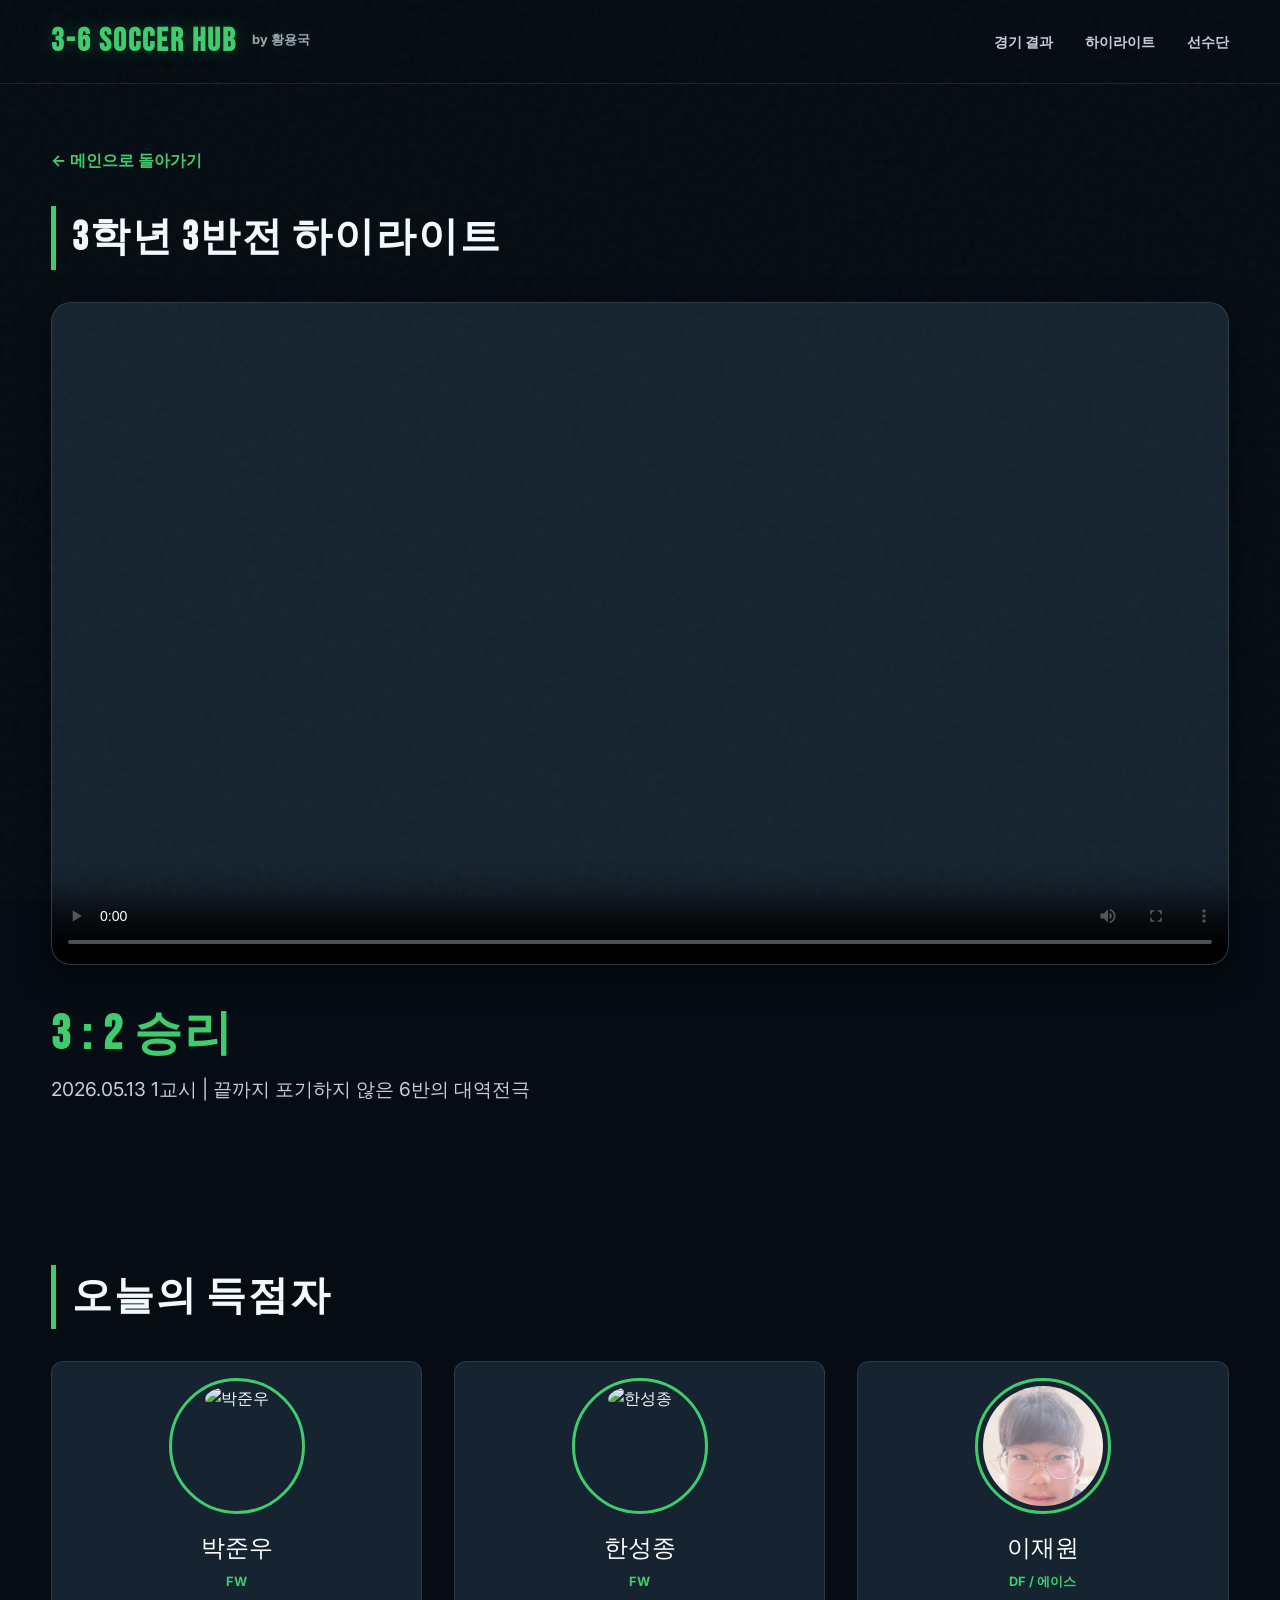
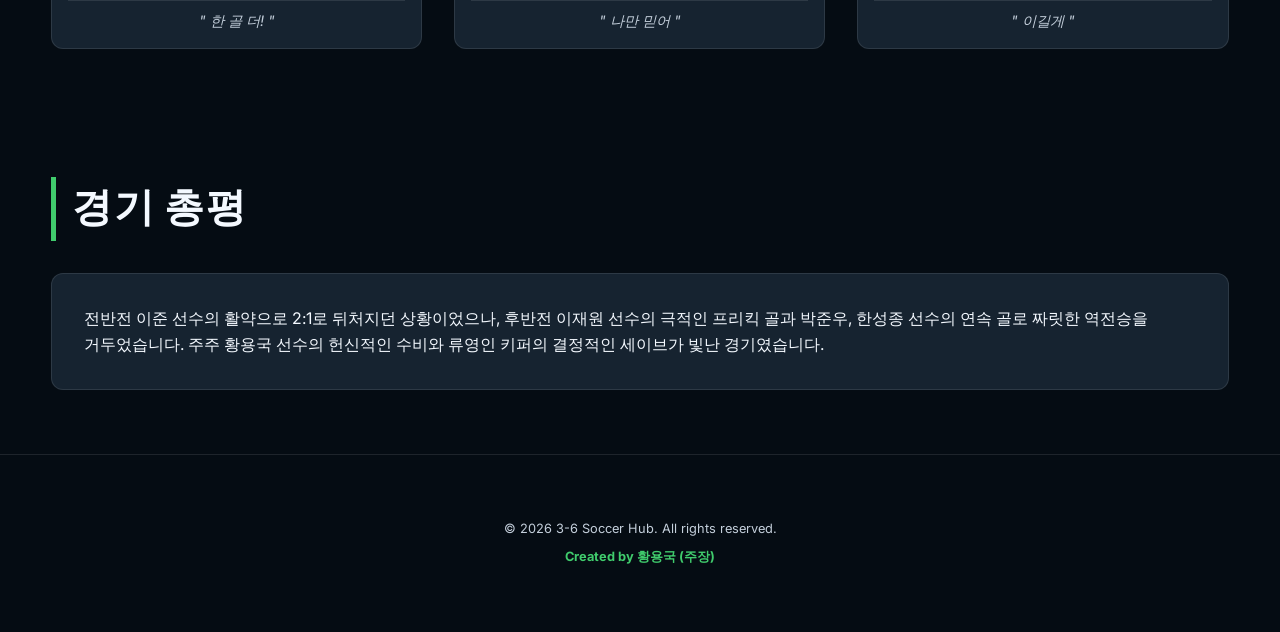
==== match-3-3.html @ 94736fa2 "feat: implement multi-page highlight details with scorer player cards" ====
<!doctype html>
<html lang="ko">
<head>
  <meta charset="UTF-8" />
  <meta name="viewport" content="width=device-width, initial-scale=1.0" />
  <title>3학년 3반 전 상세 결과 | 3-6 SOCCER HUB</title>
  <link rel="preconnect" href="https://fonts.googleapis.com">
  <link rel="preconnect" href="https://fonts.gstatic.com" crossorigin>
  <link href="https://fonts.googleapis.com/css2?family=Bebas+Neue&family=Inter:wght@400;700&display=swap" rel="stylesheet">
  <link href='/style.css' rel='stylesheet'>
</head>
<body>
  <header>
    <div class="container">
      <h1><a href="/" style="text-decoration: none; color: inherit;">3-6 SOCCER HUB</a> <span style="font-size: 0.8rem; vertical-align: middle; color: var(--text-secondary); letter-spacing: 0; font-family: 'Inter', sans-serif; margin-left: 0.5rem; opacity: 0.8;">by 황용국</span></h1>
      <nav>
        <ul>
          <li><a href="/#results">경기 결과</a></li>
          <li><a href="/#highlights">하이라이트</a></li>
          <li><a href="/#team">선수단</a></li>
        </ul>
      </nav>
    </div>
  </header>

  <main>
    <section id="match-video" class="container">
      <div style="margin-bottom: 2rem;">
        <a href="/" style="color: var(--primary-color); text-decoration: none; font-weight: bold;">← 메인으로 돌아가기</a>
      </div>
      
      <h3>3학년 3반전 하이라이트</h3>
      <div style="background: var(--surface-color); border-radius: 20px; overflow: hidden; border: 1px solid oklch(100% 0 0 / 0.1); box-shadow: var(--deep-shadow);">
        <video src="assets/videos/freekick-goal.mp4" controls poster="assets/images/freekick-thumbnail.jpg" style="width: 100%; display: block; aspect-ratio: 16/9;"></video>
      </div>
      <div style="padding: 2rem 0;">
        <h2 style="font-size: 3rem; color: var(--primary-color);">3 : 2 승리</h2>
        <p style="color: var(--text-secondary); font-size: 1.2rem;">2026.05.13 1교시 | 끝까지 포기하지 않은 6반의 대역전극</p>
      </div>
    </section>

    <section id="match-scorers" class="container">
      <h3>오늘의 득점자</h3>
      <div class="grid">
        <soccer-player-card 
          name="박준우" 
          position="FW" 
          image="assets/images/player-park-junwoo.jpg"
          motto="한 골 더!">
        </soccer-player-card>
        <soccer-player-card 
          name="한성종" 
          position="FW" 
          image="assets/images/player-han.jpg"
          motto="나만 믿어">
        </soccer-player-card>
        <soccer-player-card 
          name="이재원" 
          position="DF / 에이스" 
          image="assets/images/player-lee.jpg"
          motto="이길게">
        </soccer-player-card>
      </div>
    </section>

    <section id="match-stats" class="container">
      <h3>경기 총평</h3>
      <div style="background: var(--surface-color); padding: 2rem; border-radius: 12px; border: 1px solid oklch(100% 0 0 / 0.1);">
        <p>전반전 이준 선수의 활약으로 2:1로 뒤처지던 상황이었으나, 후반전 이재원 선수의 극적인 프리킥 골과 박준우, 한성종 선수의 연속 골로 짜릿한 역전승을 거두었습니다. 주주 황용국 선수의 헌신적인 수비와 류영인 키퍼의 결정적인 세이브가 빛난 경기였습니다.</p>
      </div>
    </section>
  </main>

  <footer>
    <div class="container">
      <p>&copy; 2026 3-6 Soccer Hub. All rights reserved.</p>
      <p style="margin-top: 0.5rem; color: var(--primary-color); font-weight: bold;">Created by 황용국 (주장)</p>
    </div>
  </footer>

  <script defer type="module" src="/main.js"></script>
</body>
</html>
---- style.css ----
:root {
  /* Color Palette - Modern High Contrast (oklch) */
  --bg-color: oklch(15% 0.02 250);
  --surface-color: oklch(25% 0.03 250);
  --primary-color: oklch(75% 0.18 150); /* Vibrant Green */
  --secondary-color: oklch(70% 0.2 250); /* Electric Blue */
  --accent-color: oklch(85% 0.2 80);   /* Neon Gold */
  --text-primary: oklch(98% 0.01 250);
  --text-secondary: oklch(85% 0.02 250);
  
  /* Effects */
  --glow-shadow: 0 0 20px oklch(75% 0.18 150 / 0.3);
  --deep-shadow: 0 10px 30px oklch(0% 0 0 / 0.5);
  --noise-filter: url("data:image/svg+xml,%3Csvg viewBox='0 0 200 200' xmlns='http://www.w3.org/2000/svg'%3E%3Cfilter id='noiseFilter'%3E%3CfeTurbulence type='fractalNoise' baseFrequency='0.65' numOctaves='3' stitchTiles='stitch'/%3E%3C/filter%3E%3Crect width='100%25' height='100%25' filter='url(%23noiseFilter)'/%3E%3C/svg%3E");

  /* Layout */
  --container-max-width: 1200px;
  --section-spacing: clamp(2rem, 8vw, 4rem);
}

/* Base Styles */
* {
  margin: 0;
  padding: 0;
  box-sizing: border-box;
}

html {
  scroll-behavior: smooth;
  font-size: 16px;
}

body {
  font-family: 'Inter', sans-serif;
  background-color: var(--bg-color);
  color: var(--text-primary);
  line-height: 1.6;
  overflow-x: hidden;
  position: relative;
  word-break: keep-all; /* Better for Korean mobile text breaking */
}

/* Noise Texture Overlay */
body::before {
  content: "";
  position: fixed;
  top: 0;
  left: 0;
  width: 100%;
  height: 100%;
  background: var(--noise-filter);
  opacity: 0.03;
  pointer-events: none;
  z-index: 9999;
}

.container {
  width: 92%;
  max-width: var(--container-max-width);
  margin: 0 auto;
}

h1, h2, h3 {
  font-family: 'Bebas Neue', sans-serif;
  letter-spacing: 2px;
  text-wrap: balance;
}

/* Header & Nav */
header {
  background: oklch(15% 0.02 250 / 0.8);
  backdrop-filter: blur(10px);
  padding: 1rem 0;
  position: sticky;
  top: 0;
  z-index: 100;
  border-bottom: 1px solid oklch(100% 0 0 / 0.1);
}

header .container {
  display: flex;
  justify-content: space-between;
  align-items: center;
}

header h1 {
  font-size: clamp(1.2rem, 5vw, 2rem);
  color: var(--primary-color);
  text-shadow: var(--glow-shadow);
}

nav ul {
  display: flex;
  list-style: none;
  gap: clamp(1rem, 3vw, 2rem);
}

nav a {
  text-decoration: none;
  color: var(--text-secondary);
  font-weight: 700;
  font-size: clamp(0.7rem, 2vw, 0.9rem);
  text-transform: uppercase;
  transition: color 0.3s ease;
  white-space: nowrap;
}

nav a:hover {
  color: var(--primary-color);
}

/* Hero Section */
#hero {
  padding: clamp(4rem, 15vw, 8rem) 0;
  text-align: center;
  background: radial-gradient(circle at center, oklch(30% 0.1 150 / 0.2), transparent);
}

#hero h2 {
  font-size: clamp(2.5rem, 12vw, 5rem);
  margin-bottom: 1rem;
  background: linear-gradient(to bottom, var(--text-primary), var(--primary-color));
  -webkit-background-clip: text;
  -webkit-text-fill-color: transparent;
  line-height: 1.1;
}

#hero p {
  font-size: clamp(1rem, 3vw, 1.2rem);
  color: var(--text-secondary);
}

/* Section Common */
section {
  padding: var(--section-spacing) 0;
  container-type: inline-size;
}

h3 {
  font-size: clamp(1.8rem, 6vw, 2.5rem);
  margin-bottom: 2rem;
  border-left: 5px solid var(--primary-color);
  padding-left: 1rem;
}

/* Grid Layout */
.grid {
  display: grid;
  gap: clamp(1rem, 4vw, 2rem);
  grid-template-columns: repeat(auto-fill, minmax(min(100%, 300px), 1fr));
}

/* Footer */
footer {
  padding: 4rem 0;
  border-top: 1px solid oklch(100% 0 0 / 0.1);
  text-align: center;
  color: var(--text-secondary);
  font-size: 0.8rem;
}

/* Mobile Adjustments */
@media (max-width: 768px) {
  header .container {
    flex-direction: column;
    gap: 0.8rem;
  }
  
  nav ul {
    gap: 0.8rem;
    flex-wrap: wrap;
    justify-content: center;
  }
  
  .container {
    width: 95%;
  }
}
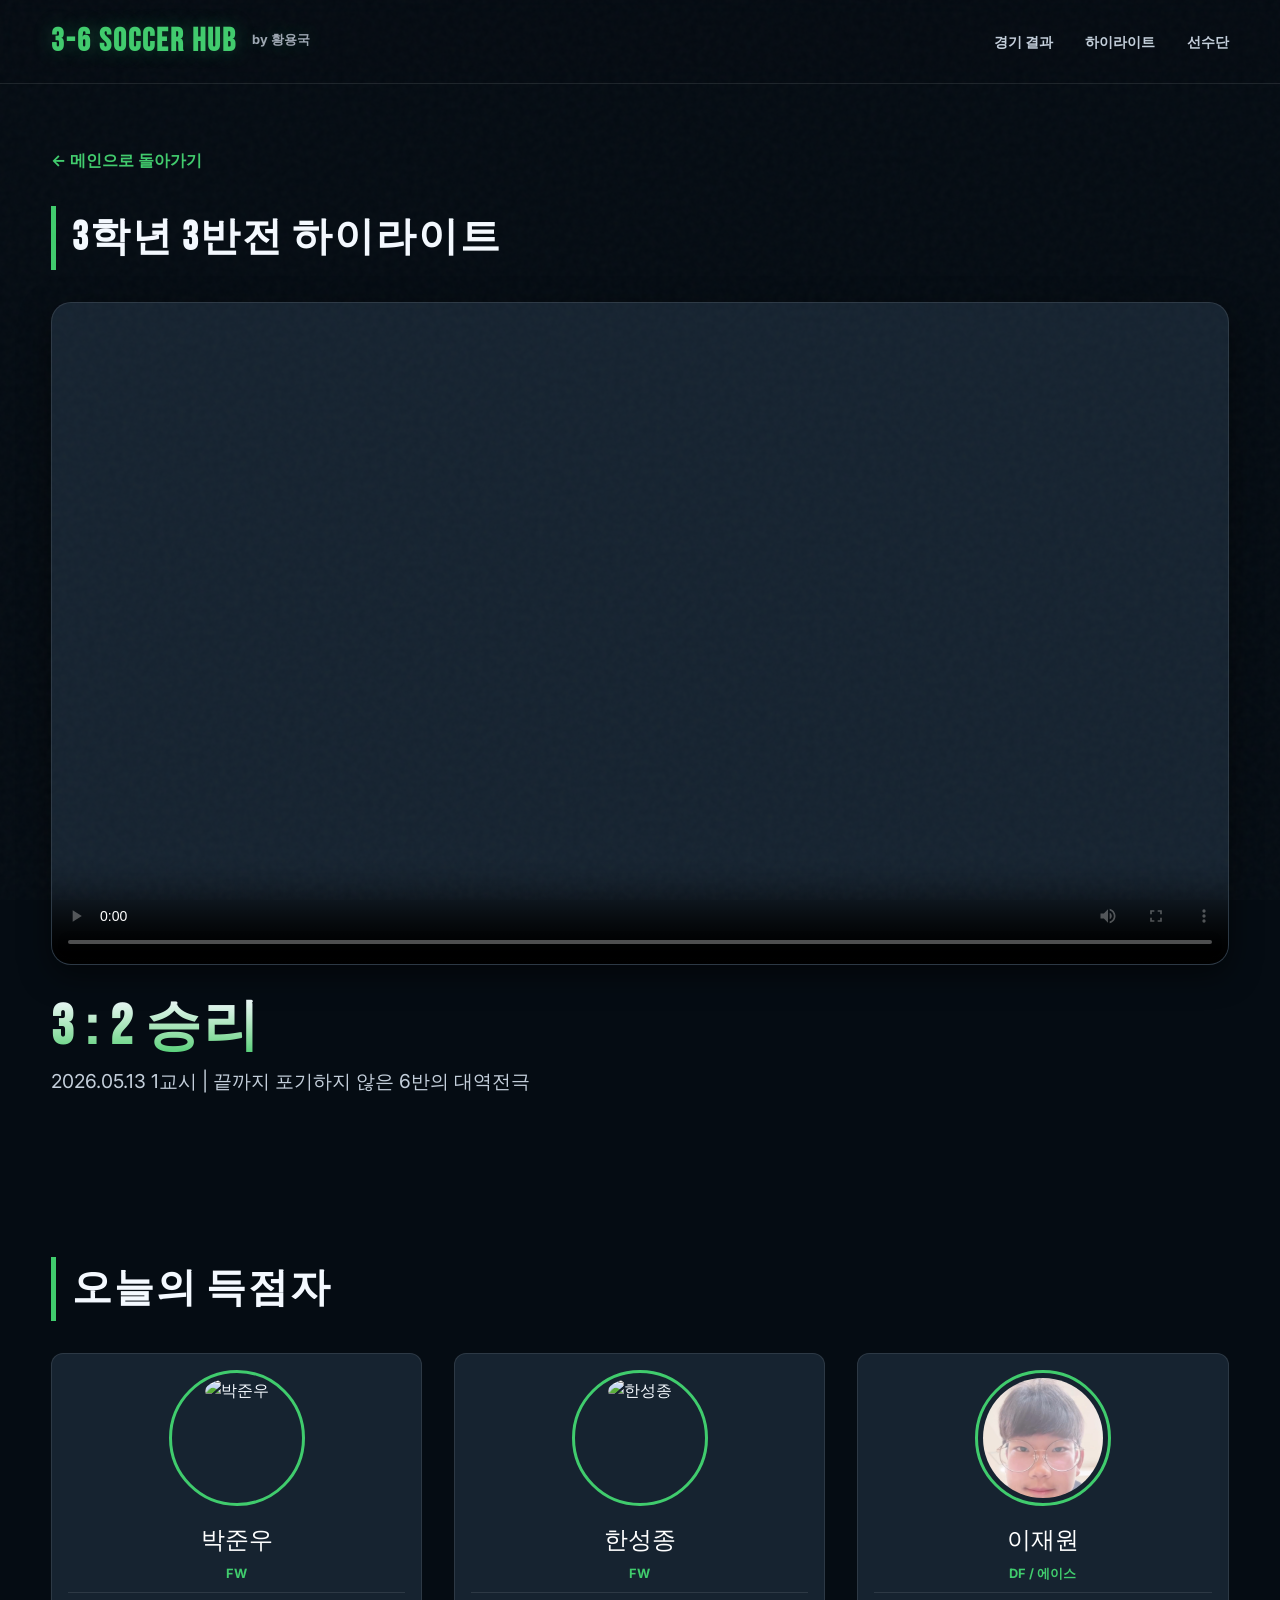
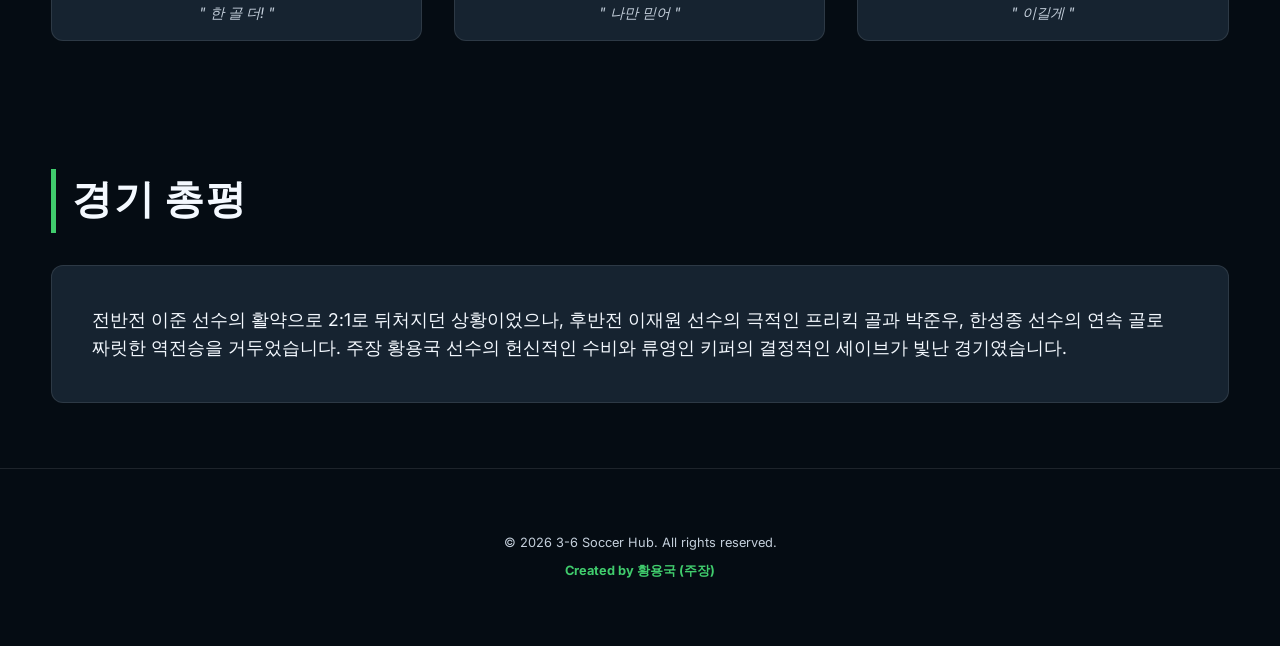
==== commit f85e9410: "fix: restore structural integrity and fix layout breaks on match detail pages" ====
--- a/match-3-3.html
+++ b/match-3-3.html
@@ -25,17 +25,17 @@
 
   <main>
     <section id="match-video" class="container">
-      <div style="margin-bottom: 2rem;">
-        <a href="/" style="color: var(--primary-color); text-decoration: none; font-weight: bold;">← 메인으로 돌아가기</a>
+      <div>
+        <a href="/" class="back-link">← 메인으로 돌아가기</a>
       </div>
       
       <h3>3학년 3반전 하이라이트</h3>
-      <div style="background: var(--surface-color); border-radius: 20px; overflow: hidden; border: 1px solid oklch(100% 0 0 / 0.1); box-shadow: var(--deep-shadow);">
-        <video src="assets/videos/freekick-goal.mp4" controls poster="assets/images/freekick-thumbnail.jpg" style="width: 100%; display: block; aspect-ratio: 16/9;"></video>
+      <div class="video-wrapper">
+        <video src="assets/videos/freekick-goal.mp4" controls poster="assets/images/freekick-thumbnail.jpg"></video>
       </div>
       <div style="padding: 2rem 0;">
-        <h2 style="font-size: 3rem; color: var(--primary-color);">3 : 2 승리</h2>
-        <p style="color: var(--text-secondary); font-size: 1.2rem;">2026.05.13 1교시 | 끝까지 포기하지 않은 6반의 대역전극</p>
+        <h2 class="match-title text-gradient">3 : 2 승리</h2>
+        <p style="color: var(--text-secondary); font-size: clamp(1rem, 3vw, 1.2rem);">2026.05.13 1교시 | 끝까지 포기하지 않은 6반의 대역전극</p>
       </div>
     </section>
 
@@ -65,8 +65,8 @@
 
     <section id="match-stats" class="container">
       <h3>경기 총평</h3>
-      <div style="background: var(--surface-color); padding: 2rem; border-radius: 12px; border: 1px solid oklch(100% 0 0 / 0.1);">
-        <p>전반전 이준 선수의 활약으로 2:1로 뒤처지던 상황이었으나, 후반전 이재원 선수의 극적인 프리킥 골과 박준우, 한성종 선수의 연속 골로 짜릿한 역전승을 거두었습니다. 주주 황용국 선수의 헌신적인 수비와 류영인 키퍼의 결정적인 세이브가 빛난 경기였습니다.</p>
+      <div class="description-box">
+        <p>전반전 이준 선수의 활약으로 2:1로 뒤처지던 상황이었으나, 후반전 이재원 선수의 극적인 프리킥 골과 박준우, 한성종 선수의 연속 골로 짜릿한 역전승을 거두었습니다. 주장 황용국 선수의 헌신적인 수비와 류영인 키퍼의 결정적인 세이브가 빛난 경기였습니다.</p>
       </div>
     </section>
   </main>
--- a/style.css
+++ b/style.css
@@ -148,6 +148,61 @@
   display: grid;
   gap: clamp(1rem, 4vw, 2rem);
   grid-template-columns: repeat(auto-fill, minmax(min(100%, 300px), 1fr));
+}
+
+/* Video Wrapper */
+.video-wrapper {
+  background: var(--surface-color);
+  border-radius: clamp(12px, 3vw, 20px);
+  overflow: hidden;
+  border: 1px solid oklch(100% 0 0 / 0.1);
+  box-shadow: var(--deep-shadow);
+  width: 100%;
+  position: relative;
+}
+
+.video-wrapper video {
+  width: 100%;
+  display: block;
+  aspect-ratio: 16/9;
+  object-fit: cover;
+}
+
+/* Typography Utilities */
+.text-gradient {
+  background: linear-gradient(to bottom, var(--text-primary), var(--primary-color));
+  -webkit-background-clip: text;
+  -webkit-text-fill-color: transparent;
+}
+
+.match-title {
+  font-size: clamp(2rem, 8vw, 3.5rem);
+  line-height: 1.1;
+  margin-bottom: 0.5rem;
+}
+
+.back-link {
+  color: var(--primary-color);
+  text-decoration: none;
+  font-weight: bold;
+  display: inline-flex;
+  align-items: center;
+  gap: 0.5rem;
+  margin-bottom: 2rem;
+  transition: opacity 0.3s ease;
+}
+
+.back-link:hover {
+  opacity: 0.8;
+}
+
+.description-box {
+  background: var(--surface-color);
+  padding: clamp(1.5rem, 5vw, 2.5rem);
+  border-radius: 12px;
+  border: 1px solid oklch(100% 0 0 / 0.1);
+  font-size: clamp(0.9rem, 2.5vw, 1.1rem);
+  word-break: keep-all;
 }
 
 /* Footer */
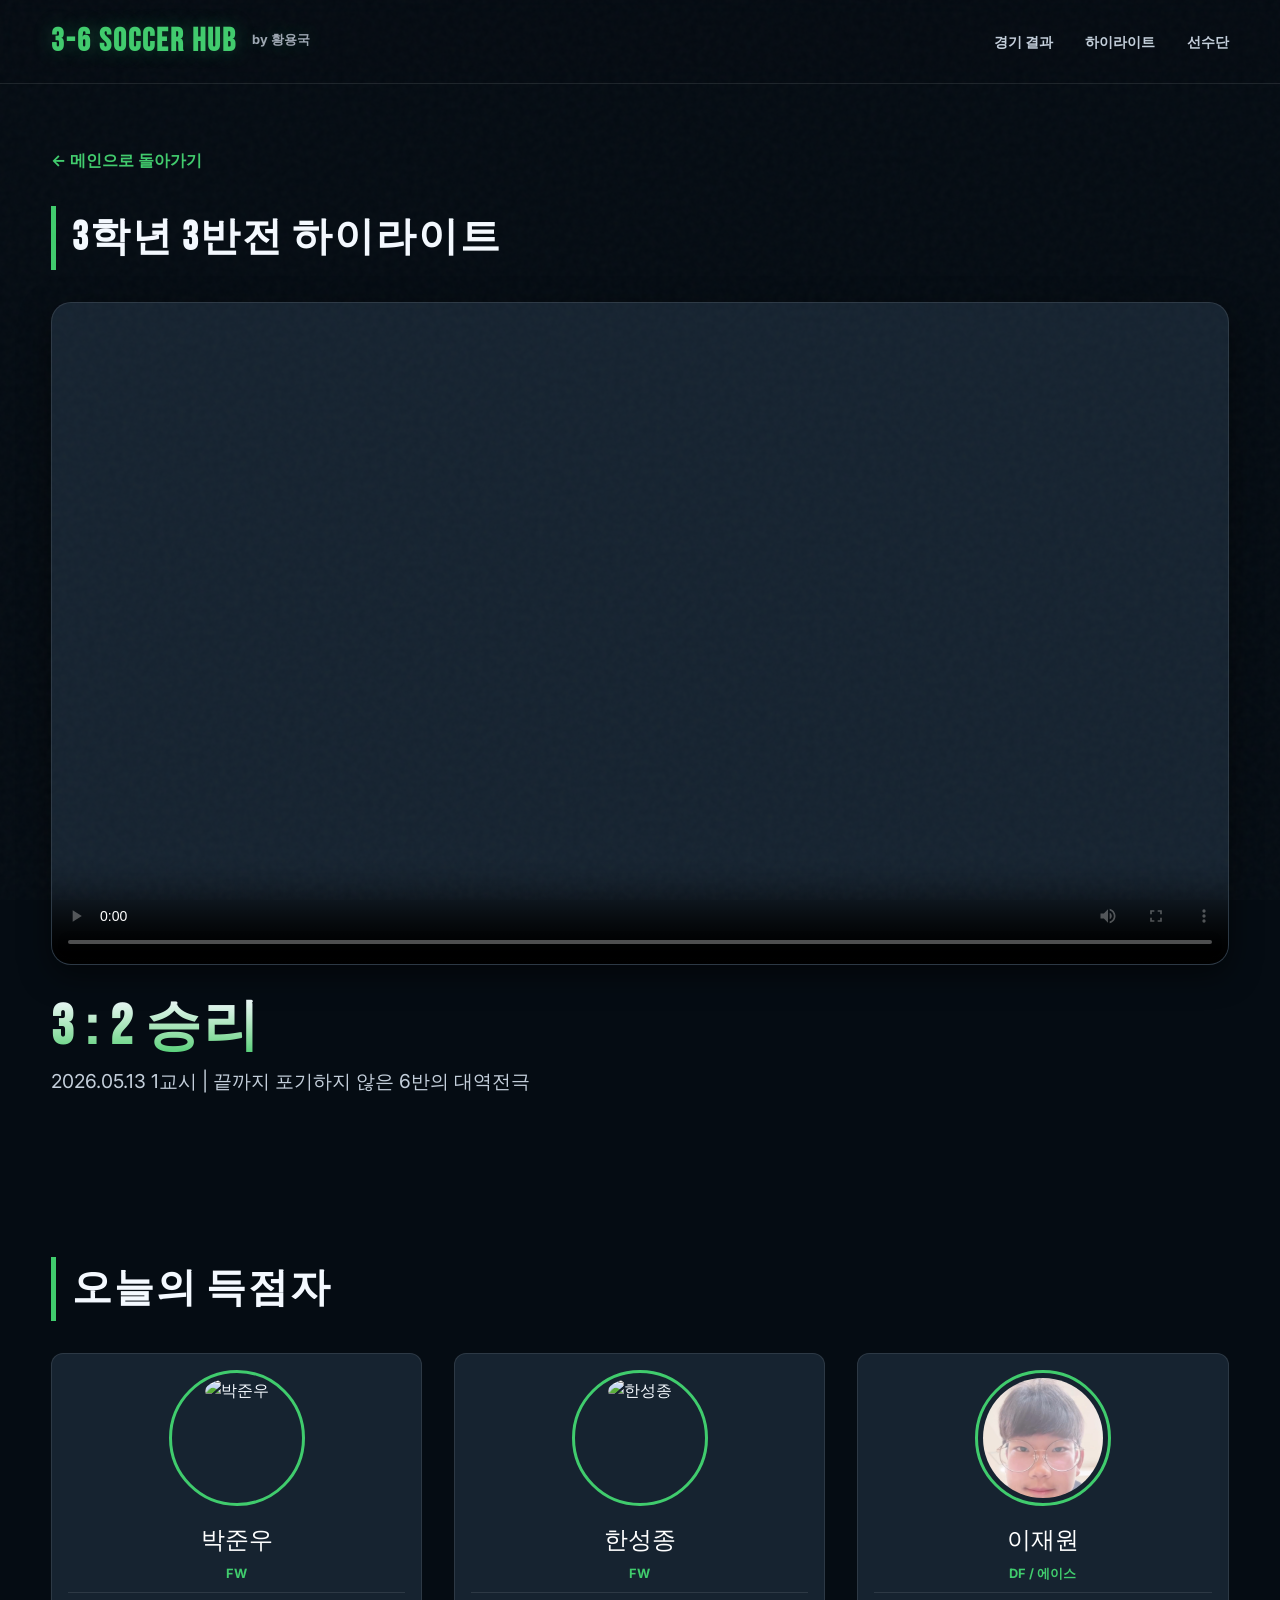
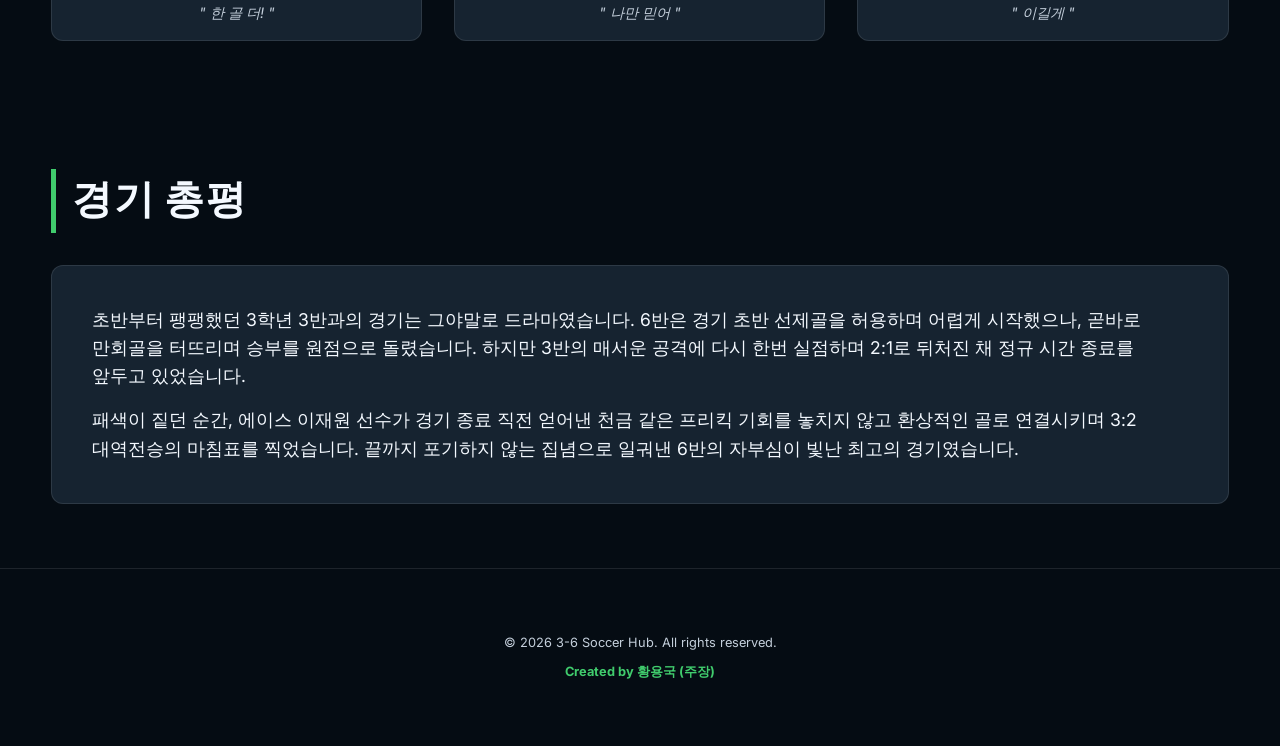
==== commit 84013ecc: "docs: update match narrative for 3-3 game with detailed comeback sequence" ====
--- a/match-3-3.html
+++ b/match-3-3.html
@@ -66,7 +66,8 @@
     <section id="match-stats" class="container">
       <h3>경기 총평</h3>
       <div class="description-box">
-        <p>전반전 이준 선수의 활약으로 2:1로 뒤처지던 상황이었으나, 후반전 이재원 선수의 극적인 프리킥 골과 박준우, 한성종 선수의 연속 골로 짜릿한 역전승을 거두었습니다. 주장 황용국 선수의 헌신적인 수비와 류영인 키퍼의 결정적인 세이브가 빛난 경기였습니다.</p>
+        <p>초반부터 팽팽했던 3학년 3반과의 경기는 그야말로 드라마였습니다. 6반은 경기 초반 선제골을 허용하며 어렵게 시작했으나, 곧바로 만회골을 터뜨리며 승부를 원점으로 돌렸습니다. 하지만 3반의 매서운 공격에 다시 한번 실점하며 2:1로 뒤처진 채 정규 시간 종료를 앞두고 있었습니다.</p>
+        <p style="margin-top: 1rem;">패색이 짙던 순간, 에이스 이재원 선수가 경기 종료 직전 얻어낸 천금 같은 프리킥 기회를 놓치지 않고 환상적인 골로 연결시키며 3:2 대역전승의 마침표를 찍었습니다. 끝까지 포기하지 않는 집념으로 일궈낸 6반의 자부심이 빛난 최고의 경기였습니다.</p>
       </div>
     </section>
   </main>
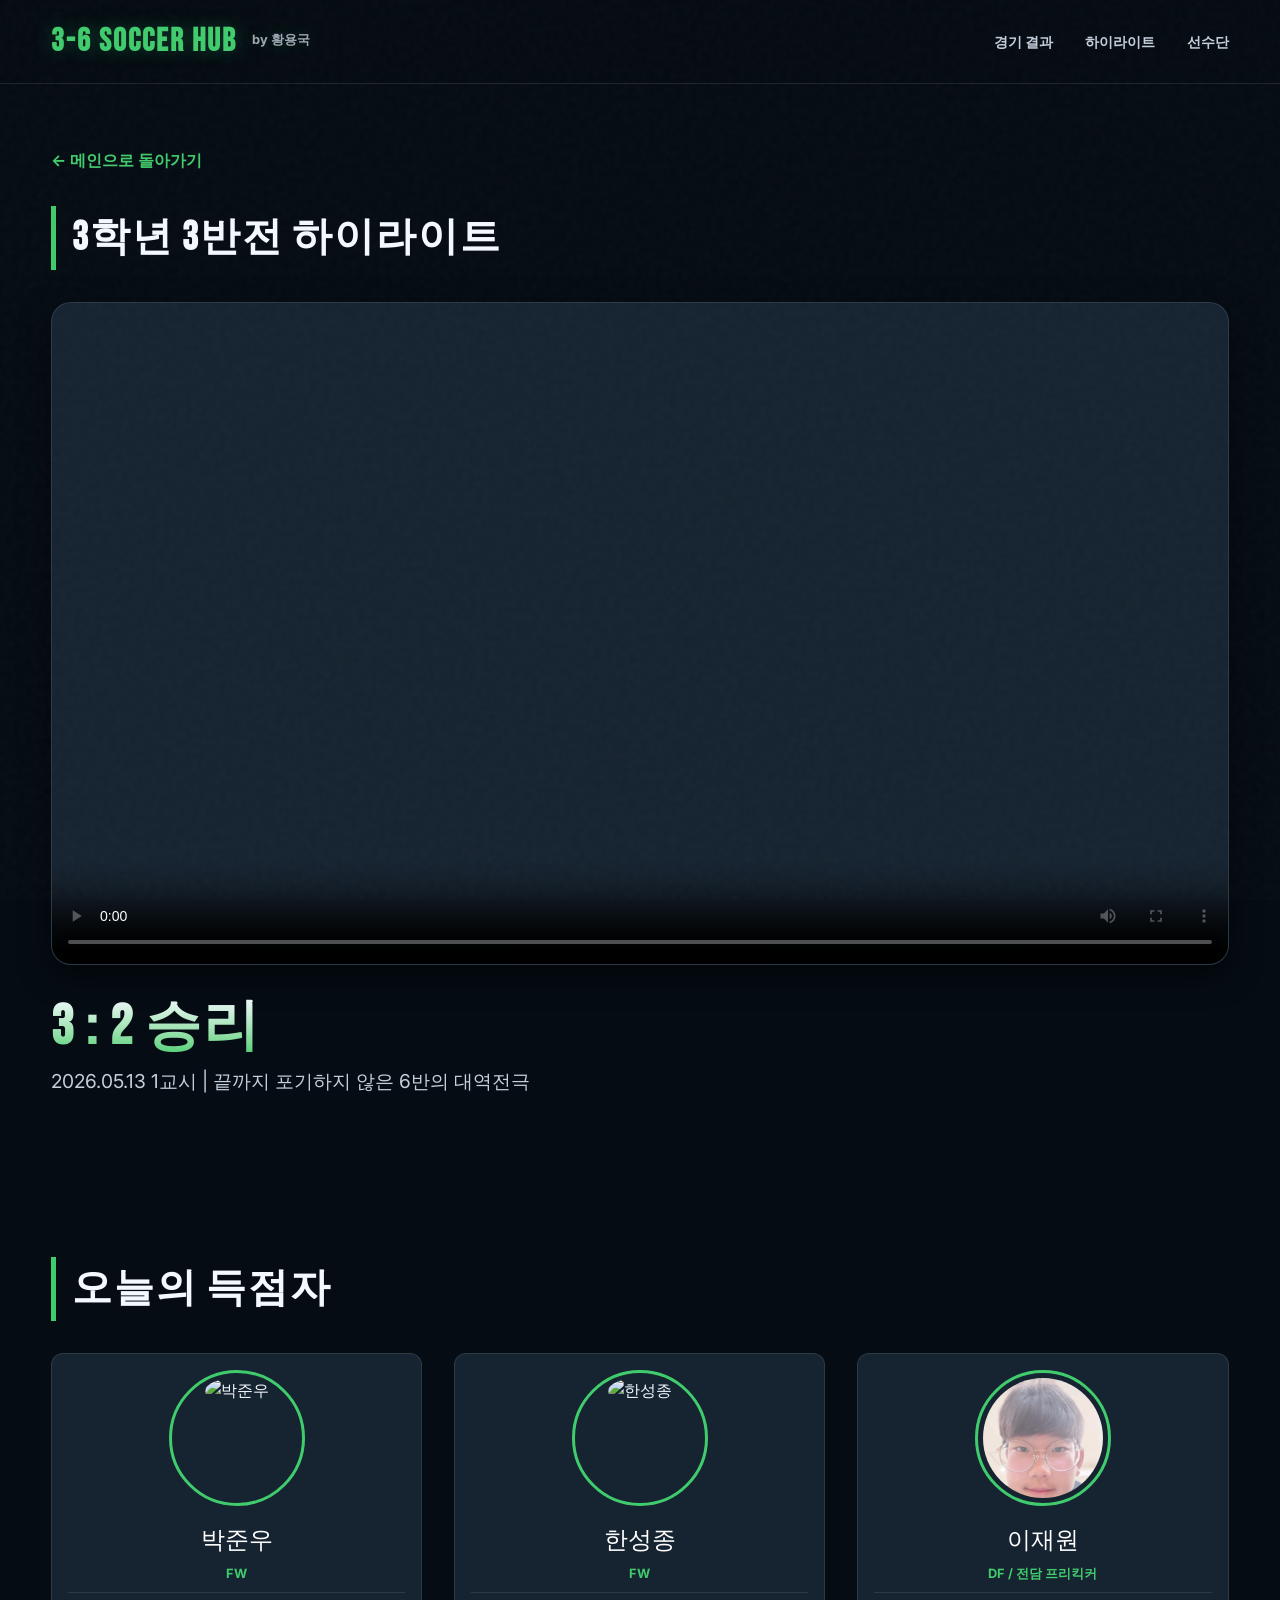
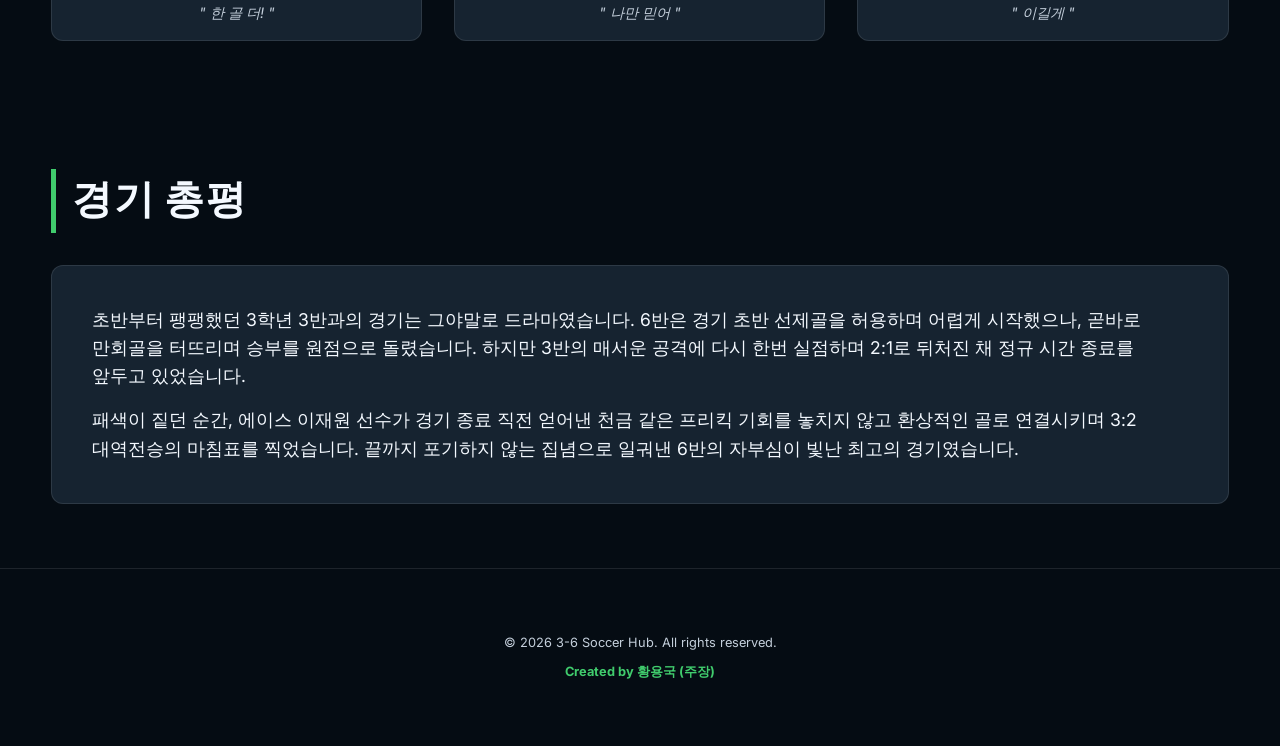
==== commit b3d2ced9: "feat: update Lee Jae-won's title to Specialist Free-kicker" ====
--- a/match-3-3.html
+++ b/match-3-3.html
@@ -56,7 +56,7 @@
         </soccer-player-card>
         <soccer-player-card 
           name="이재원" 
-          position="DF / 에이스" 
+          position="DF / 전담 프리킥커" 
           image="assets/images/player-lee.jpg"
           motto="이길게">
         </soccer-player-card>
